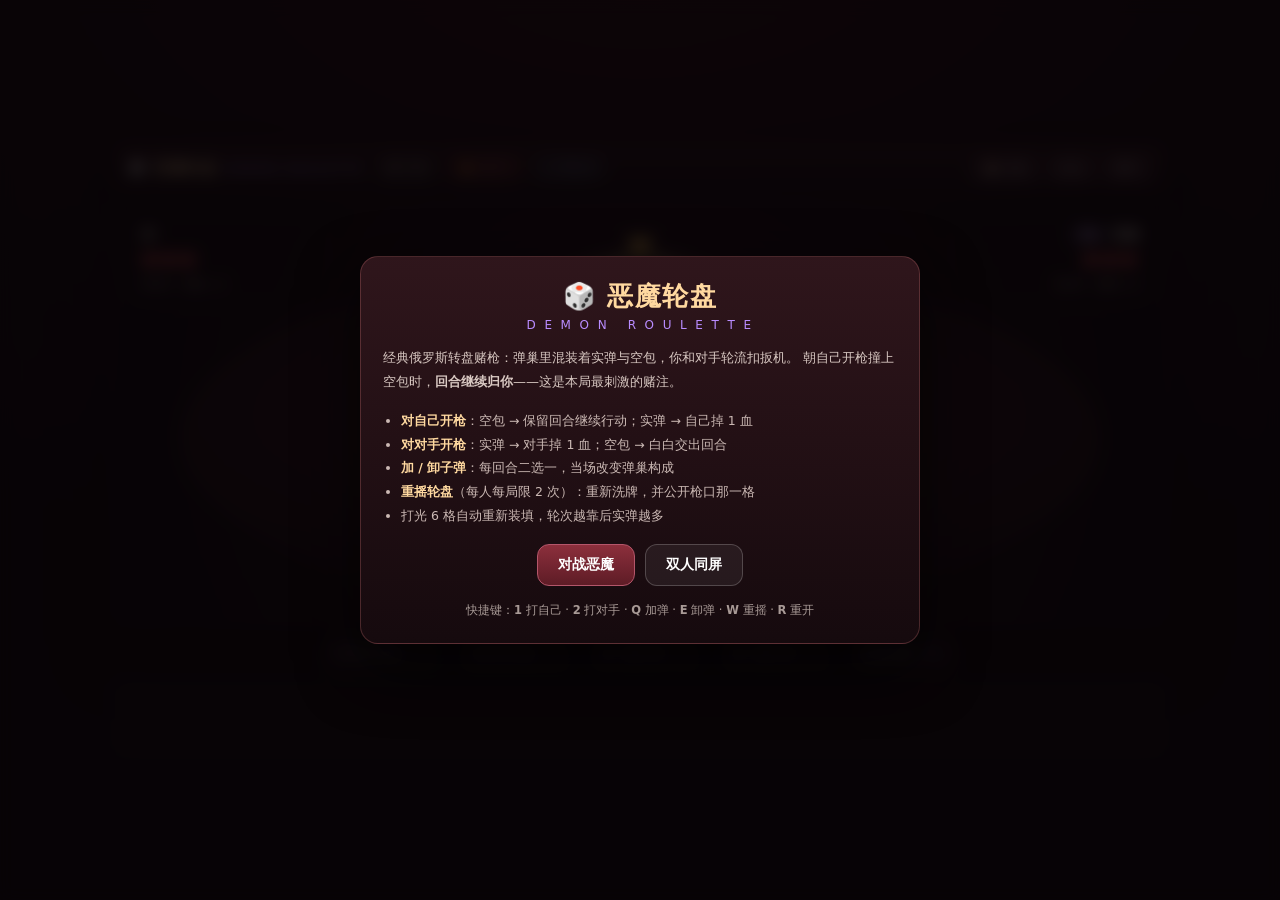
==== demon-roulette/index.html @ 2f30a41a "新增恶魔轮盘小游戏 - 新增 demon-roulette/：《恶魔轮盘》俄罗斯转盘赌枪   * 6 格弹巢、双方顺时针轮流扣扳机；空包打自己可保留回合   * 每回合可加一颗或卸一颗子弹（二选一），" ====
<!DOCTYPE html>
<html lang="zh-CN">
<head>
<meta charset="utf-8">
<meta name="viewport" content="width=device-width, initial-scale=1">
<title>恶魔轮盘 · Demon Roulette</title>
<meta name="description" content="经典俄罗斯转盘赌枪：轮流扣扳机，空包打自己保留回合，可加弹卸弹，限次重摇轮盘。">
<style>
  *{box-sizing:border-box;-webkit-tap-highlight-color:transparent}
  html,body{height:100%}
  body{
    margin:0;height:100%;color:#f2e9e0;font-family:"Segoe UI",system-ui,-apple-system,"PingFang SC","Microsoft YaHei",sans-serif;
    background:radial-gradient(1200px 700px at 50% -10%,#3a1016 0%,#1b0a0e 45%,#0b0507 100%);
    display:flex;flex-direction:column;align-items:center;justify-content:center;
    min-height:100dvh;padding:10px;gap:8px;overflow:hidden;user-select:none;
  }
  #app{width:min(100%,1180px,calc((100dvh - 300px) * 1.75));display:flex;flex-direction:column;gap:8px}

  /* ---------- 顶栏 ---------- */
  #top{display:flex;align-items:center;gap:12px;padding:8px 12px;border-radius:14px;flex-wrap:wrap;
    background:linear-gradient(180deg,rgba(46,20,26,.94),rgba(22,10,14,.94));
    border:1px solid rgba(255,120,120,.14);box-shadow:0 12px 30px rgba(0,0,0,.5)}
  .logo{font-weight:800;font-size:15px;letter-spacing:.06em;color:#ffd9a0;display:flex;align-items:baseline;gap:8px}
  .logo span{font-size:10px;letter-spacing:.24em;color:#b98cff}
  .pills{display:flex;gap:8px;flex:1;flex-wrap:wrap}
  .pill{font-size:12px;padding:4px 11px;border-radius:999px;background:rgba(255,255,255,.06);
    border:1px solid rgba(255,255,255,.12);color:#e8dcd4;white-space:nowrap}
  .pill.live{color:#ff8f8f;border-color:rgba(255,90,90,.4);background:rgba(255,60,60,.12)}
  .pill.blank{color:#9fb6d0;border-color:rgba(140,180,220,.32);background:rgba(120,170,220,.1)}
  .btns{display:flex;gap:6px}
  .mini{font:inherit;font-size:12px;padding:5px 12px;border-radius:8px;cursor:pointer;
    background:#3a2028;border:1px solid #5b3540;color:#f2dede;transition:.15s;text-decoration:none;display:inline-block}
  .mini:hover{background:#4a2832;border-color:#7a4553}

  /* ---------- 舞台 ---------- */
  #stage{position:relative;border-radius:18px;overflow:hidden;border:1px solid rgba(255,120,120,.16);
    box-shadow:0 26px 60px rgba(0,0,0,.6);background:#0d0609}
  canvas{display:block;width:100%;height:auto;aspect-ratio:1280/520}

  .hp{position:absolute;top:12px;min-width:196px;padding:10px 12px;border-radius:14px;
    background:rgba(18,8,12,.72);border:1px solid rgba(255,255,255,.12);backdrop-filter:blur(4px);
    transition:.2s;line-height:1.5}
  .hp.p1{left:12px}
  .hp.p2{right:12px;text-align:right}
  .hp.active{border-color:#ffd166;box-shadow:0 0 0 1px rgba(255,209,102,.5),0 0 26px rgba(255,209,102,.25)}
  .hp.dead{opacity:.45;filter:grayscale(.7)}
  .hp .pname{font-weight:800;font-size:14px;display:flex;align-items:center;gap:6px}
  .hp.p2 .pname{justify-content:flex-end}
  .hp .tag{font-size:10px;padding:1px 6px;border-radius:999px;background:rgba(185,140,255,.18);
    border:1px solid rgba(185,140,255,.4);color:#d8bcff}
  .hearts{font-size:19px;letter-spacing:2px;margin-top:2px}
  .hearts .on{color:#ff5a5f;text-shadow:0 0 10px rgba(255,90,95,.7)}
  .hearts .off{color:#3d2a2e}
  .hp .sub{font-size:11px;color:#c9b6b0;margin-top:2px}
  .hp.hit{animation:hit .5s ease}
  @keyframes hit{0%{transform:translateX(0)}25%{transform:translateX(-8px);background:rgba(120,10,10,.85)}
    50%{transform:translateX(7px)}75%{transform:translateX(-4px)}100%{transform:translateX(0)}}

  /* ---------- 操作区 ---------- */
  #dock{display:flex;flex-direction:column;gap:8px}
  .acts{display:flex;gap:8px;flex-wrap:wrap;justify-content:center}
  .acts button{font:inherit;cursor:pointer;border-radius:12px;padding:9px 14px;display:flex;align-items:center;gap:8px;
    background:linear-gradient(180deg,#3d2129,#26131a);border:1px solid #5f3742;color:#f4e7e2;transition:.15s}
  .acts button b{font-size:13px;font-weight:700}
  .acts button i{font-style:normal;font-size:11px;padding:1px 6px;border-radius:999px;background:rgba(255,255,255,.1);color:#c9b6b0}
  .acts button:hover:not(:disabled){transform:translateY(-2px);border-color:#a4566a;background:linear-gradient(180deg,#4d2933,#301820)}
  .acts button:disabled{opacity:.38;cursor:not-allowed}
  .acts button.self{border-color:#4b6f8a}
  .acts button.foe{border-color:#8a4b4b}
  .acts button.roll i{background:rgba(185,140,255,.2);color:#d8bcff}
  .log{font-size:12px;line-height:1.75;color:#cbb9b4;background:rgba(20,10,14,.6);border:1px solid rgba(255,255,255,.08);
    border-radius:12px;padding:8px 12px;height:74px;overflow:hidden;display:flex;flex-direction:column;justify-content:flex-end}
  .log div{white-space:nowrap;overflow:hidden;text-overflow:ellipsis}
  .log .hl{color:#ffd166}
  .log .bad{color:#ff8f8f}
  .log .good{color:#8ff0b5}

  /* ---------- 覆盖层 ---------- */
  #ov{position:fixed;inset:0;display:flex;align-items:center;justify-content:center;padding:20px;
    background:rgba(8,4,6,.86);backdrop-filter:blur(8px);z-index:50;overflow:auto}
  #ov.hide{display:none}
  .card{width:min(560px,92%);background:linear-gradient(180deg,rgba(48,22,28,.98),rgba(22,10,14,.98));
    border:1px solid rgba(255,140,140,.22);border-radius:18px;padding:22px;text-align:center;
    box-shadow:0 24px 60px rgba(0,0,0,.6)}
  .card h1{margin:0 0 4px;font-size:26px;letter-spacing:.06em;color:#ffd9a0}
  .card .sub{font-size:12px;letter-spacing:.2em;color:#b98cff;margin-bottom:14px}
  .card p{margin:0 0 14px;font-size:13px;line-height:1.9;color:#d8c8c2;text-align:left}
  .card .rules{text-align:left;font-size:12.5px;line-height:1.9;color:#cbb9b4;margin:0 0 16px;padding-left:18px}
  .card .rules b{color:#ffd9a0}
  .modes{display:flex;gap:10px;justify-content:center;margin-bottom:14px;flex-wrap:wrap}
  .btn{font:inherit;cursor:pointer;border-radius:12px;padding:11px 20px;font-size:14px;font-weight:700;
    background:linear-gradient(180deg,#8c2f3c,#5e1c26);border:1px solid #b4566a;color:#fff;transition:.15s}
  .btn:hover{transform:translateY(-2px);filter:brightness(1.1)}
  .btn.ghost{background:rgba(255,255,255,.06);border-color:rgba(255,255,255,.2);font-weight:600}
  .tip{font-size:11.5px;color:#a89a96;margin-top:10px;line-height:1.9}

  @media (max-width:760px){
    #app{width:100%;calc:auto}
    .hp{min-width:0;padding:7px 9px;top:8px}
    .hp .pname{font-size:12px}
    .hp .sub{font-size:10px}
    .hearts{font-size:15px}
    .acts button{padding:8px 10px}
    .acts button b{font-size:12px}
  }
</style>
</head>
<body>
<div id="app">
  <header id="top">
    <div class="logo">🎲 恶魔轮盘 <span>DEMON ROULETTE</span></div>
    <div class="pills">
      <span class="pill" id="pRound">第 1 轮</span>
      <span class="pill live" id="pLive">💥 实弹 0</span>
      <span class="pill blank" id="pBlank">○ 空包 0</span>
    </div>
    <div class="btns">
      <a class="mini" href="../index.html" title="返回游戏合集">🏠 合集</a>
      <button class="mini" id="bHelp" type="button">玩法</button>
      <button class="mini" id="bRestart" type="button">重开</button>
    </div>
  </header>

  <main id="stage">
    <canvas id="game" width="1280" height="520"></canvas>
    <div class="hp p1" id="pan0">
      <div class="pname"><span id="n0">玩家 1</span></div>
      <div class="hearts" id="h0"></div>
      <div class="sub" id="s0">等待开始</div>
    </div>
    <div class="hp p2" id="pan1">
      <div class="pname"><span class="tag">恶魔</span><span id="n1">恶魔</span></div>
      <div class="hearts" id="h1"></div>
      <div class="sub" id="s1">等待开始</div>
    </div>
    <div id="ov"></div>
  </main>

  <footer id="dock">
    <div class="acts">
      <button class="self" id="aSelf" type="button"><b>对自己开枪</b><i>1</i></button>
      <button class="foe" id="aFoe" type="button"><b>对对手开枪</b><i>2</i></button>
      <button id="aAdd" type="button"><b>加一颗子弹</b><i>Q</i></button>
      <button id="aRem" type="button"><b>卸一颗子弹</b><i>E</i></button>
      <button class="roll" id="aRoll" type="button"><b>重摇轮盘</b><i>W</i></button>
    </div>
    <div class="log" id="log"></div>
  </footer>
</div>

<script>
(function(){
'use strict';

/* ============================ 音效 ============================ */
const SFX = {
  ctx:null, master:null,
  init(){
    if(this.ctx){ if(this.ctx.state==='suspended') this.ctx.resume(); return; }
    const AC = window.AudioContext || window.webkitAudioContext;
    if(!AC) return;
    try{ this.ctx = new AC(); this.master = this.ctx.createGain(); this.master.gain.value = .3; this.master.connect(this.ctx.destination); }
    catch(e){ this.ctx = null; }
  },
  tone(freq, dur, type='square', vol=.3, to=null, delay=0){
    if(!this.ctx) return;
    const t0 = this.ctx.currentTime + delay;
    const o = this.ctx.createOscillator(), g = this.ctx.createGain();
    o.type = type; o.frequency.setValueAtTime(freq, t0);
    if(to!==null) o.frequency.exponentialRampToValueAtTime(Math.max(20,to), t0+dur);
    g.gain.setValueAtTime(.0001, t0);
    g.gain.exponentialRampToValueAtTime(vol, t0+.01);
    g.gain.exponentialRampToValueAtTime(.0001, t0+dur);
    o.connect(g); g.connect(this.master); o.start(t0); o.stop(t0+dur+.03);
  },
  noise(dur=.2, vol=.4, lp=1600, delay=0){
    if(!this.ctx) return;
    const t0 = this.ctx.currentTime + delay;
    const len = Math.max(1, Math.floor(this.ctx.sampleRate*dur));
    const buf = this.ctx.createBuffer(1, len, this.ctx.sampleRate);
    const d = buf.getChannelData(0);
    for(let i=0;i<len;i++) d[i] = (Math.random()*2-1) * (1 - i/len);
    const src = this.ctx.createBufferSource(); src.buffer = buf;
    const f = this.ctx.createBiquadFilter(); f.type='lowpass'; f.frequency.value = lp;
    const g = this.ctx.createGain(); g.gain.value = vol;
    src.connect(f); f.connect(g); g.connect(this.master); src.start(t0);
  },
  play(name){
    if(!this.ctx) return;
    switch(name){
      case 'cock':  this.tone(140, .09, 'square', .28, 60); break;
      case 'spin':  for(let i=0;i<7;i++) this.tone(320+i*40, .04, 'square', .12, null, i*.05); break;
      case 'bang':
        this.noise(.34, .55, 900); this.tone(70, .3, 'sawtooth', .5, 32); this.tone(180, .12, 'square', .3, 60); break;
      case 'click': this.noise(.09, .3, 2600); this.tone(180, .06, 'square', .22, 90); break;
      case 'load':  this.tone(420, .07, 'square', .24); this.tone(620, .09, 'square', .2, null, .06); break;
      case 'unload':this.tone(300, .12, 'triangle', .26, 140); break;
      case 'hurt':  this.tone(220, .34, 'sawtooth', .38, 70); break;
      case 'win':   [523,659,784,1047].forEach((f,i)=>this.tone(f,.2,'square',.32,null,i*.13)); break;
      case 'lose':  [392,311,247,175].forEach((f,i)=>this.tone(f,.3,'triangle',.36,null,i*.18)); break;
      default: break;
    }
  },
};

/* ============================ 状态 ============================ */
const CHAMBERS = 6;
const MAX_HP = 3;
const REROLL_PER_GAME = 2;
const SLOT_R = 34;
const WHEEL_R = 152;
const CW = 1280, CH = 520;

const S = {
  phase:'menu', mode:'ai', paused:false, over:false,
  round:0, turn:0, players:[],
  slots:[], pointer:0, modUsed:false,
  angle:0, startAngle:0, targetAngle:0, spinT:0, spinDur:.55, spinResolve:null,
  flash:0, shake:0,
  centerText:{ text:'', sub:'', color:'#fff', t:0 },
  winner:-1, log:[],
};

const $ = (s)=>document.querySelector(s);
const clamp = (v,a,b)=>v<a?a:(v>b?b:v);
const rnd = (a,b)=>a+Math.random()*(b-a);
const wait = (ms)=>new Promise(r=>setTimeout(r,ms));
const shuffle = (arr)=>{ for(let i=arr.length-1;i>0;i--){ const j=(Math.random()*(i+1))|0; [arr[i],arr[j]]=[arr[j],arr[i]]; } return arr; };

let particles = [];
let helpFromMenu = false;
let aiRunning = false;

function makePlayers(){
  return [
    { i:0, name: S.mode==='ai' ? '你' : '玩家 1', ai:false, hp:MAX_HP, reroll:REROLL_PER_GAME, items:0 },
    { i:1, name: S.mode==='ai' ? '恶魔' : '玩家 2', ai:S.mode==='ai', hp:MAX_HP, reroll:REROLL_PER_GAME, items:0 },
  ];
}
const foeOf = (p)=>S.players[1-p.i];
const liveLeft = ()=>S.slots.filter(s=>!s.spent && s.v==='live').length;
const blankLeft = ()=>S.slots.filter(s=>!s.spent && s.v==='blank').length;
const remainLeft = ()=>S.slots.filter(s=>!s.spent).length;
const allSpent = ()=>remainLeft()===0;

/* ============================ 日志 ============================ */
function addLog(text, cls){
  S.log.push({ text, cls:cls||'' });
  if(S.log.length>50) S.log.shift();
  $('#log').innerHTML = S.log.slice(-4).map(l=>`<div class="${l.cls}">${l.text}</div>`).join('');
}

/* ============================ 开局 / 装填 ============================ */
function newGame(mode){
  S.mode = mode || S.mode;
  S.phase = 'play';
  S.paused = false;
  S.over = false;
  S.round = 0;
  S.turn = 0;
  S.winner = -1;
  S.modUsed = false;
  S.players = makePlayers();
  S.log = [];
  particles = [];
  S.angle = 0; S.startAngle = 0; S.targetAngle = 0;
  S.spinResolve = null;
  S.centerText = { text:'', sub:'', color:'#fff', t:0 };
  S.flash = 0; S.shake = 0;
  addLog(S.mode==='ai' ? '你 vs 恶魔 —— 你先手。' : '双人同屏 —— 玩家 1 先手。', 'hl');
  loadRound(true);
  syncUI();
  if(S.players[S.turn].ai) aiLoop();
}

function loadRound(first){
  S.round += 1;
  const live = Math.min(4, 1 + Math.ceil(S.round/1.4));
  S.slots = [];
  for(let i=0;i<CHAMBERS;i++) S.slots.push({ v: i<live ? 'live' : 'blank', spent:false, peek:false });
  shuffle(S.slots);
  S.pointer = 0;
  S.modUsed = false;
  const msg = `第 ${S.round} 轮装填：${live} 发实弹 / ${CHAMBERS-live} 发空包，顺序未知。`;
  addLog((first?'':'—— ')+msg+(first?'':' ——'), 'hl');
  spinTo(0, 1, .6);
}

/* ============================ 轮盘动画 ============================ */
function spinTo(slotIndex, extraTurns, dur){
  if(S.spinResolve){ const old = S.spinResolve; S.spinResolve = null; old(); }
  return new Promise((resolve)=>{
    const base = -(slotIndex * Math.PI*2 / CHAMBERS);
    let target = base - Math.PI*2*(extraTurns||0);
    while(target >= S.angle - 1e-6) target -= Math.PI*2;
    S.startAngle = S.angle;
    S.targetAngle = target;
    S.spinT = 0;
    S.spinDur = dur || .55;
    S.spinResolve = resolve;
  });
}

/* ============================ 行动 ============================ */
// canPlay：内部行动校验（人类和 AI 都允许）；canAct：仅人类可操作（用于 UI）
function canPlay(){ return S.phase==='play' && !S.paused && !S.over; }
function canAct(){ return canPlay() && !S.players[S.turn].ai; }

function nextPointer(){
  for(let k=1;k<=CHAMBERS;k++){
    const idx = (S.pointer + k) % CHAMBERS;
    if(!S.slots[idx].spent) return idx;
  }
  return S.pointer;
}

function useAdd(){
  if(!canPlay() || S.modUsed) return false;
  const blanks = S.slots.filter(s=>!s.spent && s.v==='blank');
  if(blanks.length===0){ addLog('没有空包可以改装了。'); return false; }
  const slot = blanks[(Math.random()*blanks.length)|0];
  slot.v = 'live';
  S.modUsed = true;
  SFX.play('load');
  addLog(`${S.players[S.turn].name} 往弹巢里塞了一发实弹（剩余 ${remainLeft()} 格）`, 'bad');
  syncUI();
  return true;
}

function useRemove(){
  if(!canPlay() || S.modUsed) return false;
  const lives = S.slots.filter(s=>!s.spent && s.v==='live');
  if(lives.length===0){ addLog('弹巢里已经没有实弹了。'); return false; }
  const slot = lives[(Math.random()*lives.length)|0];
  slot.v = 'blank';
  S.modUsed = true;
  SFX.play('unload');
  addLog(`${S.players[S.turn].name} 卸掉了一发实弹（剩余 ${remainLeft()} 格）`, 'good');
  syncUI();
  return true;
}

function useReroll(){
  if(!canPlay()) return false;
  const p = S.players[S.turn];
  if(p.reroll<=0){ addLog(`${p.name} 没有重摇次数了。`); return false; }
  if(remainLeft()<=1){ addLog('只剩最后一格，重摇没有意义。'); return false; }
  p.reroll -= 1;
  const rest = S.slots.filter(s=>!s.spent);
  const vals = shuffle(rest.map(s=>s.v));
  rest.forEach((s,i)=>{ s.v = vals[i]; });
  S.slots[S.pointer].peek = true;
  SFX.play('spin');
  shake(6);
  const peek = S.slots[S.pointer].v==='live' ? '💥 实弹' : '○ 空包';
  addLog(`${p.name} 重摇轮盘 —— 枪口这一格是 ${peek}（剩余重摇 ${p.reroll}）`, 'hl');
  spinTo(S.pointer, 1, .7);
  syncUI();
  return true;
}

async function doShoot(target){
  if(!canPlay()) return;
  const me = S.players[S.turn];
  const victim = target==='self' ? me : foeOf(me);
  S.phase = 'anim';
  syncUI();

  SFX.play('cock');
  await spinTo(S.pointer, 1, .6);

  const slot = S.slots[S.pointer];
  const isLive = slot.v==='live';
  slot.spent = true;
  slot.peek = false;

  await fire(isLive);

  if(isLive){
    victim.hp -= 1;
    SFX.play('bang'); SFX.play('hurt');
    hitCard(victim);
    shake(16);
    addLog(`${me.name} 朝${target==='self'?'自己':'对手'}扣下扳机 —— 💥 <b>实弹</b>！${victim.name} -1 ♥`, 'bad');
    await wait(950);
    if(victim.hp<=0){ endGame(1-victim.i); return; }
    await afterShot();
  } else {
    SFX.play('click');
    if(target==='self'){
      addLog(`${me.name} 朝自己扣下扳机 —— 咔哒，<b>空包</b>，保留回合`, 'good');
      await wait(700);
      await advancePointer();
      S.modUsed = false;
      S.phase = 'play';
      syncUI();
      if(S.players[S.turn].ai) aiLoop();
      return;
    }
    addLog(`${me.name} 朝对手扣下扳机 —— 咔哒，<b>空包</b>，回合交给对手`, 'good');
    await wait(700);
    await afterShot();
  }
}

async function afterShot(){
  await advancePointer();
  S.turn = 1 - S.turn;
  S.modUsed = false;
  S.phase = 'play';
  syncUI();
  if(S.players[S.turn].ai) aiLoop();
}

async function advancePointer(){
  if(allSpent()){ await reloadIfEmpty(); return; }
  S.pointer = nextPointer();
  S.slots[S.pointer].peek = false;
  await spinTo(S.pointer, 0, .35);
}

async function reloadIfEmpty(){
  if(!allSpent()) return;
  await wait(450);
  loadRound(false);
  await wait(650);
}

function endGame(winner){
  S.phase = 'over';
  S.over = true;
  S.winner = winner;
  const w = S.players[winner];
  SFX.play(S.mode==='ai' && winner===1 ? 'lose' : 'win');
  addLog(`${w.name} 赢下了这一局。`, 'hl');
  showOverlay(overlayEnd());
  syncUI();
}

/* ============================ AI ============================ */
async function aiLoop(){
  if(aiRunning) return;
  aiRunning = true;
  try{
    let guard = 0;
    while(!S.over && !S.paused && S.phase==='play' && S.players[S.turn] && S.players[S.turn].ai && guard++ < 40){
      await wait(rnd(520, 900));
      if(S.phase!=='play' || S.paused || S.over) return;
      await aiStep();
    }
  } finally {
    aiRunning = false;
  }
}

async function aiStep(){
  if(S.paused || S.phase!=='play') return;
  const me = S.players[1], you = S.players[0];
  const remain = remainLeft(), live = liveLeft();
  const p = remain ? live/remain : 0;
  const nextVal = S.slots[S.pointer].v;
  const known = S.slots[S.pointer].peek;

  if(known){
    if(nextVal==='blank'){
      if(!S.modUsed && blankLeft()>=2 && Math.random()<.5){ useAdd(); return; }
      await doShoot('self'); return;
    }
    if(!S.modUsed && blankLeft()>=1 && Math.random()<.6){ useAdd(); return; }
    await doShoot('foe'); return;
  }

  if(me.hp===1 && p>=.4){
    if(!S.modUsed && liveLeft()>0){ useRemove(); return; }
    if(me.reroll>0 && Math.random()<.6){ useReroll(); return; }
  }
  if(you.hp===1 && !S.modUsed && blankLeft()>=1 && p>=.3){ useAdd(); return; }
  if(p<=.34){ await doShoot('self'); return; }
  if(p>=.55){
    if(!S.modUsed && blankLeft()>=2 && Math.random()<.35){ useAdd(); return; }
    await doShoot('foe'); return;
  }
  if(Math.random()<.5) await doShoot('self'); else await doShoot('foe');
}

/* ============================ 特效 ============================ */
function shake(v){ S.shake = Math.min(26, S.shake+v); }

function burst(x, y, n, color, lift, speed){
  for(let i=0;i<n;i++){
    const a = Math.random()*Math.PI*2;
    const sp = rnd(speed*.4, speed);
    particles.push({ x, y, vx:Math.cos(a)*sp, vy:Math.sin(a)*sp - 60*(lift||0),
      life:rnd(.4,.9), max:.9, color, size:rnd(2,5), gravity:900 });
  }
}

async function fire(isLive){
  const mx = CW/2, my = CH/2 - WHEEL_R;
  if(isLive){
    S.flash = 1; S.shake = 20;
    burst(mx, my, 26, '#ffd166', .6, 420);
    burst(mx, my, 14, '#ff6b3d', .8, 300);
    S.centerText = { text:'实弹！', sub:'', color:'#ff8f6b', t:1.1 };
  } else {
    S.shake = 5;
    burst(mx, my, 8, 'rgba(220,220,220,.75)', -.3, 120);
    S.centerText = { text:'空包', sub:'咔哒', color:'#9fb6d0', t:.9 };
  }
  await wait(isLive ? 620 : 420);
}

function hitCard(p){
  const el = p.i===0 ? $('#pan0') : $('#pan1');
  el.classList.add('hit');
  setTimeout(()=>el.classList.remove('hit'), 520);
}

/* ============================ UI ============================ */
function syncUI(){
  const me = S.players[S.turn] || S.players[0];
  $('#pRound').textContent = `第 ${Math.max(1,S.round)} 轮`;
  $('#pLive').textContent = `💥 实弹 ${liveLeft()}`;
  $('#pBlank').textContent = `○ 空包 ${blankLeft()}`;

  S.players.forEach((p,i)=>{
    $('#n'+i).textContent = p.name;
    $('#h'+i).innerHTML = Array.from({length:MAX_HP})
      .map((_,k)=>`<span class="${k<p.hp?'on':'off'}">♥</span>`).join('');
    const pan = i===0 ? $('#pan0') : $('#pan1');
    const isTurn = S.phase==='play' && !S.paused && S.turn===i;
    pan.classList.toggle('active', isTurn);
    pan.classList.toggle('dead', p.hp<=0);
    const s = [];
    if(p.hp<=0) s.push('已倒下');
    else if(isTurn) s.push('正在行动');
    else s.push('等待中');
    s.push(`重摇 ×${p.reroll}`);
    if(isTurn && S.modUsed) s.push('改装已用');
    $('#s'+i).textContent = s.join(' · ');
  });

  const act = canAct();
  const setBtn = (sel,on)=>{ $(sel).disabled = !on; };
  setBtn('#aSelf', act);
  setBtn('#aFoe', act);
  setBtn('#aAdd', act && !S.modUsed && blankLeft()>0);
  setBtn('#aRem', act && !S.modUsed && liveLeft()>0);
  setBtn('#aRoll', act && me.reroll>0 && remainLeft()>1);
  $('#aRoll').querySelector('i').textContent = act ? 'W×'+me.reroll : 'W';
  $('#aSelf').querySelector('i').textContent = act ? '1' : '…';
}

/* ============================ 覆盖层 ============================ */
function showOverlay(html){
  const ov = $('#ov');
  ov.innerHTML = html;
  ov.classList.remove('hide');
  bindOverlay();
}
function hideOverlay(){ const ov=$('#ov'); ov.classList.add('hide'); ov.innerHTML=''; }

function overlayMenu(){
  return `<div class="card">
    <h1>🎲 恶魔轮盘</h1>
    <div class="sub">D E M O N &nbsp; R O U L E T T E</div>
    <p>经典俄罗斯转盘赌枪：弹巢里混装着实弹与空包，你和对手轮流扣扳机。
       朝自己开枪撞上空包时，<b>回合继续归你</b>——这是本局最刺激的赌注。</p>
    <ul class="rules">
      <li><b>对自己开枪</b>：空包 → 保留回合继续行动；实弹 → 自己掉 1 血</li>
      <li><b>对对手开枪</b>：实弹 → 对手掉 1 血；空包 → 白白交出回合</li>
      <li><b>加 / 卸子弹</b>：每回合二选一，当场改变弹巢构成</li>
      <li><b>重摇轮盘</b>（每人每局限 ${REROLL_PER_GAME} 次）：重新洗牌，并公开枪口那一格</li>
      <li>打光 6 格自动重新装填，轮次越靠后实弹越多</li>
    </ul>
    <div class="modes">
      <button class="btn" data-mode="ai">对战恶魔</button>
      <button class="btn ghost" data-mode="duo">双人同屏</button>
    </div>
    <div class="tip">快捷键：<b>1</b> 打自己 · <b>2</b> 打对手 · <b>Q</b> 加弹 · <b>E</b> 卸弹 · <b>W</b> 重摇 · <b>R</b> 重开</div>
  </div>`;
}

function overlayHelp(fromMenu){
  return `<div class="card">
    <h1>玩法说明</h1>
    <div class="sub">R U L E S</div>
    <ul class="rules">
      <li>弹巢共 6 格，装填时只公开<b>实弹 / 空包的数量</b>，顺序未知</li>
      <li>双方轮流扣扳机，指针顺时针推进到下一格</li>
      <li><b>对自己开枪出空包 → 保留回合</b>，可以继续改装、继续开枪</li>
      <li>每回合可以<b>加一颗实弹</b>或<b>卸一颗实弹</b>（二选一）</li>
      <li><b>重摇轮盘</b>会重新洗牌，枪口那格可能反而变成实弹——想清楚再赌</li>
      <li>先把对手血量打到 0 的一方获胜</li>
    </ul>
    <button class="btn" data-act="${fromMenu?'back':'close'}">${fromMenu?'返回':'继续游戏'}</button>
  </div>`;
}

function overlayEnd(){
  const w = S.players[S.winner] || S.players[0];
  const title = S.mode==='ai' ? (S.winner===0 ? '你赢了恶魔' : '恶魔赢下了这一局') : `${w.name} 获胜`;
  return `<div class="card">
    <h1>${S.mode==='ai' && S.winner===1 ? '💀 ' : '🏆 '}${title}</h1>
    <div class="sub">第 ${S.round} 轮结束</div>
    <p>再试一局，换一种赌法：是早点加弹压迫对手，还是留着卸弹保命，
       全看你怎么读这一轮的概率。</p>
    <div class="modes">
      <button class="btn" data-mode="${S.mode}">再来一局</button>
      <button class="btn ghost" data-act="menu">换个模式</button>
    </div>
  </div>`;
}

function bindOverlay(){
  $('#ov').querySelectorAll('[data-mode]').forEach(b=>{
    b.addEventListener('click', ()=>{ SFX.init(); hideOverlay(); newGame(b.getAttribute('data-mode')); });
  });
  $('#ov').querySelectorAll('[data-act]').forEach(b=>{
    b.addEventListener('click', ()=>{
      const a = b.getAttribute('data-act');
      if(a==='close'){
        hideOverlay();
        S.paused = false;
        syncUI();
        if(S.phase==='play' && S.players[S.turn].ai) aiLoop();
      } else if(a==='back'){
        showOverlay(overlayMenu());
      } else if(a==='menu'){
        S.phase='menu'; S.over=false; S.paused=false;
        showOverlay(overlayMenu());
        syncUI();
      }
    });
  });
}

/* ============================ 绘制 ============================ */
const cv = $('#game');
const ctx = cv.getContext('2d');
let dpr = 1;

function resize(){
  dpr = Math.min(2, window.devicePixelRatio || 1);
  cv.width = Math.round(CW*dpr);
  cv.height = Math.round(CH*dpr);
  ctx.imageSmoothingEnabled = false;
}
resize();
window.addEventListener('resize', resize);

function draw(ts){
  const now = ts/1000;
  const dt = Math.min(.05, now - (draw.last || now));
  draw.last = now;
  ctx.setTransform(dpr,0,0,dpr,0,0);
  ctx.clearRect(0,0,CW,CH);

  S.shake = Math.max(0, S.shake - dt*70);
  const shx = rnd(-1,1)*S.shake*.5, shy = rnd(-1,1)*S.shake*.5;
  ctx.save();
  ctx.translate(shx, shy);

  drawTable();

  if(S.spinResolve){
    S.spinT += dt;
    const k = Math.min(1, S.spinT/(S.spinDur||.55));
    const e = 1 - Math.pow(1-k,3);
    S.angle = S.startAngle + (S.targetAngle - S.startAngle)*e;
    if(k>=1){
      S.angle = S.targetAngle;
      const r = S.spinResolve; S.spinResolve = null;
      if(r) r();
    }
  }

  drawWheel();
  drawParticles(dt);
  drawCenterText(dt);
  drawTurnLabel();
  ctx.restore();

  requestAnimationFrame(draw);
}

function drawTable(){
  const g = ctx.createRadialGradient(CW/2, CH/2, 40, CW/2, CH/2, 620);
  g.addColorStop(0, '#2a1219');
  g.addColorStop(.55, '#180a0f');
  g.addColorStop(1, '#0b0508');
  ctx.fillStyle = g;
  ctx.fillRect(0,0,CW,CH);

  ctx.save();
  ctx.translate(CW/2, CH/2+30);
  ctx.beginPath();
  ctx.ellipse(0,0,560,210,0,0,Math.PI*2);
  const tg = ctx.createLinearGradient(0,-180,0,240);
  tg.addColorStop(0,'rgba(255,120,120,.06)');
  tg.addColorStop(1,'rgba(0,0,0,.35)');
  ctx.fillStyle = tg; ctx.fill();
  ctx.strokeStyle = 'rgba(255,160,160,.10)'; ctx.lineWidth = 2; ctx.stroke();
  ctx.restore();
}

function drawWheel(){
  const cx = CW/2, cy = CH/2;

  ctx.save();
  ctx.translate(cx, cy);
  const ring = ctx.createLinearGradient(0,-200,0,200);
  ring.addColorStop(0,'#5c4a3a'); ring.addColorStop(.5,'#2c231c'); ring.addColorStop(1,'#4a3a2c');
  ctx.beginPath(); ctx.arc(0,0,196,0,Math.PI*2);
  ctx.fillStyle = ring; ctx.fill();
  ctx.lineWidth = 3; ctx.strokeStyle = 'rgba(255,209,150,.22)'; ctx.stroke();
  ctx.beginPath(); ctx.arc(0,0,168,0,Math.PI*2);
  ctx.fillStyle = '#140a0d'; ctx.fill();
  ctx.restore();

  for(let i=0;i<CHAMBERS;i++){
    const slot = S.slots[i];
    const a = i*Math.PI*2/CHAMBERS - Math.PI/2 + S.angle;
    drawSlot(cx + Math.cos(a)*WHEEL_R, cy + Math.sin(a)*WHEEL_R, slot, i===S.pointer && !slot.spent);
  }

  ctx.save();
  ctx.translate(cx, cy);
  const pulse = .6 + .4*Math.sin(performance.now()/420);
  for(const dx of [-22,22]){
    const gg = ctx.createRadialGradient(dx,0,1,dx,0,22);
    gg.addColorStop(0, `rgba(255,80,80,${.85*pulse})`);
    gg.addColorStop(1,'rgba(255,40,40,0)');
    ctx.fillStyle = gg;
    ctx.beginPath(); ctx.arc(dx,0,22,0,Math.PI*2); ctx.fill();
  }
  ctx.fillStyle = '#ff5a5a';
  ctx.beginPath(); ctx.ellipse(-22,0,7,5,0,0,Math.PI*2); ctx.fill();
  ctx.beginPath(); ctx.ellipse(22,0,7,5,0,0,Math.PI*2); ctx.fill();
  ctx.fillStyle = 'rgba(255,240,220,.85)';
  ctx.font = 'bold 13px "Segoe UI",system-ui,sans-serif';
  ctx.textAlign='center'; ctx.textBaseline='middle';
  ctx.fillText(remainLeft()+' / '+CHAMBERS, 0, 42);
  ctx.restore();

  ctx.save();
  ctx.translate(cx, cy - WHEEL_R - 62);
  ctx.beginPath();
  ctx.moveTo(0,30); ctx.lineTo(-17,-2); ctx.lineTo(17,-2);
  ctx.closePath();
  const pg = ctx.createLinearGradient(0,-2,0,30);
  pg.addColorStop(0,'#ffd166'); pg.addColorStop(1,'#c8892b');
  ctx.fillStyle = pg; ctx.fill();
  ctx.strokeStyle = 'rgba(0,0,0,.35)'; ctx.lineWidth = 1.5; ctx.stroke();
  ctx.restore();
}

function drawSlot(x, y, slot, isCurrent){
  ctx.save();
  ctx.translate(x, y);

  ctx.beginPath(); ctx.arc(0,0,SLOT_R+5,0,Math.PI*2);
  ctx.fillStyle = slot.spent ? 'rgba(20,12,14,.9)' : 'rgba(58,42,34,.95)';
  ctx.fill();

  if(slot.spent){
    ctx.beginPath(); ctx.arc(0,0,SLOT_R-4,0,Math.PI*2);
    ctx.fillStyle = '#120a0c'; ctx.fill();
    ctx.strokeStyle = 'rgba(255,255,255,.07)'; ctx.lineWidth = 2; ctx.stroke();
    ctx.fillStyle = 'rgba(255,255,255,.14)';
    ctx.font = 'bold 18px "Segoe UI",system-ui,sans-serif';
    ctx.textAlign='center'; ctx.textBaseline='middle';
    ctx.fillText('✕', 0, 1);
  } else if(slot.peek){
    const live = slot.v==='live';
    const gg = ctx.createRadialGradient(0,0,2,0,0,SLOT_R+14);
    gg.addColorStop(0, live?'rgba(255,90,70,.95)':'rgba(150,190,230,.85)');
    gg.addColorStop(1,'rgba(0,0,0,0)');
    ctx.fillStyle = gg;
    ctx.beginPath(); ctx.arc(0,0,SLOT_R+14,0,Math.PI*2); ctx.fill();
    ctx.beginPath(); ctx.arc(0,0,SLOT_R-2,0,Math.PI*2);
    ctx.fillStyle = live?'#c02a2a':'#3a4f66'; ctx.fill();
    ctx.strokeStyle = '#ffd166'; ctx.lineWidth = 3; ctx.stroke();
    ctx.fillStyle = '#fff';
    ctx.font = 'bold 15px "Segoe UI",system-ui,sans-serif';
    ctx.textAlign='center'; ctx.textBaseline='middle';
    ctx.fillText(live?'实弹':'空包', 0, 1);
  } else {
    const mg = ctx.createLinearGradient(-SLOT_R,-SLOT_R,SLOT_R,SLOT_R);
    mg.addColorStop(0,'#4a4a52'); mg.addColorStop(.45,'#2a2a30'); mg.addColorStop(1,'#15151a');
    ctx.beginPath(); ctx.arc(0,0,SLOT_R-2,0,Math.PI*2);
    ctx.fillStyle = mg; ctx.fill();
    ctx.strokeStyle = 'rgba(255,255,255,.16)'; ctx.lineWidth = 2; ctx.stroke();
    ctx.beginPath(); ctx.arc(-6,-6,SLOT_R*.42,0,Math.PI*2);
    ctx.fillStyle = 'rgba(255,255,255,.10)'; ctx.fill();
    ctx.fillStyle = 'rgba(255,255,255,.30)';
    ctx.font = 'bold 17px "Segoe UI",system-ui,sans-serif';
    ctx.textAlign='center'; ctx.textBaseline='middle';
    ctx.fillText('?', 0, 1);
  }

  if(isCurrent){
    const pulse = .55 + .45*Math.sin(performance.now()/260);
    ctx.beginPath(); ctx.arc(0,0,SLOT_R+9,0,Math.PI*2);
    ctx.strokeStyle = `rgba(255,209,102,${.5+pulse*.5})`;
    ctx.lineWidth = 4; ctx.stroke();
  }
  ctx.restore();
}

function drawParticles(dt){
  ctx.save();
  for(const p of particles){
    p.life -= dt;
    p.vy += p.gravity*dt;
    p.x += p.vx*dt;
    p.y += p.vy*dt;
  }
  particles = particles.filter(p=>p.life>0);
  for(const p of particles){
    ctx.globalAlpha = clamp(p.life/p.max,0,1);
    ctx.fillStyle = p.color;
    ctx.fillRect(p.x-p.size/2, p.y-p.size/2, p.size, p.size);
  }
  ctx.restore();

  if(S.flash>0){
    S.flash = Math.max(0, S.flash - dt*3.2);
    ctx.save();
    ctx.globalAlpha = S.flash*.55;
    const g = ctx.createRadialGradient(CW/2, CH/2-WHEEL_R, 10, CW/2, CH/2-WHEEL_R, 260);
    g.addColorStop(0,'rgba(255,240,200,1)');
    g.addColorStop(1,'rgba(255,180,80,0)');
    ctx.fillStyle = g;
    ctx.fillRect(0,0,CW,CH);
    ctx.restore();
  }
}

function drawCenterText(dt){
  if(S.centerText.t<=0) return;
  S.centerText.t -= dt;
  const a = clamp(S.centerText.t/.5,0,1);
  ctx.save();
  ctx.globalAlpha = a;
  ctx.textAlign='center'; ctx.textBaseline='middle';
  ctx.font = 'bold 54px "Segoe UI","Microsoft YaHei",system-ui,sans-serif';
  ctx.lineWidth = 8; ctx.strokeStyle = 'rgba(0,0,0,.55)';
  ctx.strokeText(S.centerText.text, CW/2, 86);
  ctx.fillStyle = S.centerText.color;
  ctx.fillText(S.centerText.text, CW/2, 86);
  ctx.restore();
}

function drawTurnLabel(){
  if(S.phase!=='play' || S.paused) return;
  const p = S.players[S.turn];
  if(!p) return;
  ctx.save();
  ctx.textAlign='center'; ctx.textBaseline='middle';
  ctx.font = 'bold 15px "Segoe UI","Microsoft YaHei",system-ui,sans-serif';
  ctx.fillStyle = 'rgba(255,255,255,.62)';
  ctx.fillText(`${p.name} 的回合${S.modUsed?' · 改装已用':''}`, CW/2, CH-26);
  ctx.restore();
}

/* ============================ 输入 ============================ */
$('#aSelf').addEventListener('click', ()=>doShoot('self'));
$('#aFoe').addEventListener('click', ()=>doShoot('foe'));
$('#aAdd').addEventListener('click', ()=>useAdd());
$('#aRem').addEventListener('click', ()=>useRemove());
$('#aRoll').addEventListener('click', ()=>useReroll());
$('#bRestart').addEventListener('click', ()=>{ SFX.init(); hideOverlay(); newGame(S.mode); });
$('#bHelp').addEventListener('click', ()=>{
  SFX.init();
  if(S.phase==='menu' || S.phase==='over'){ helpFromMenu = true; showOverlay(overlayHelp(true)); }
  else {
    helpFromMenu = false;
    S.paused = true;
    showOverlay(overlayHelp(false));
    syncUI();
  }
});

window.addEventListener('keydown', (e)=>{
  if(e.repeat) return;
  const k = e.key.toLowerCase();
  if(k==='r'){ e.preventDefault(); SFX.init(); hideOverlay(); newGame(S.mode); return; }
  if(!canAct()) return;
  if(k==='1'){ e.preventDefault(); doShoot('self'); }
  else if(k==='2'){ e.preventDefault(); doShoot('foe'); }
  else if(k==='q'){ e.preventDefault(); useAdd(); }
  else if(k==='e'){ e.preventDefault(); useRemove(); }
  else if(k==='w'){ e.preventDefault(); useReroll(); }
});
window.addEventListener('pointerdown', ()=>SFX.init());

/* ============================ 启动 ============================ */
S.players = makePlayers();
S.slots = [];
for(let i=0;i<CHAMBERS;i++) S.slots.push({ v:'blank', spent:false, peek:false });
showOverlay(overlayMenu());
syncUI();
requestAnimationFrame(draw);

})();
</script>
</body>
</html>
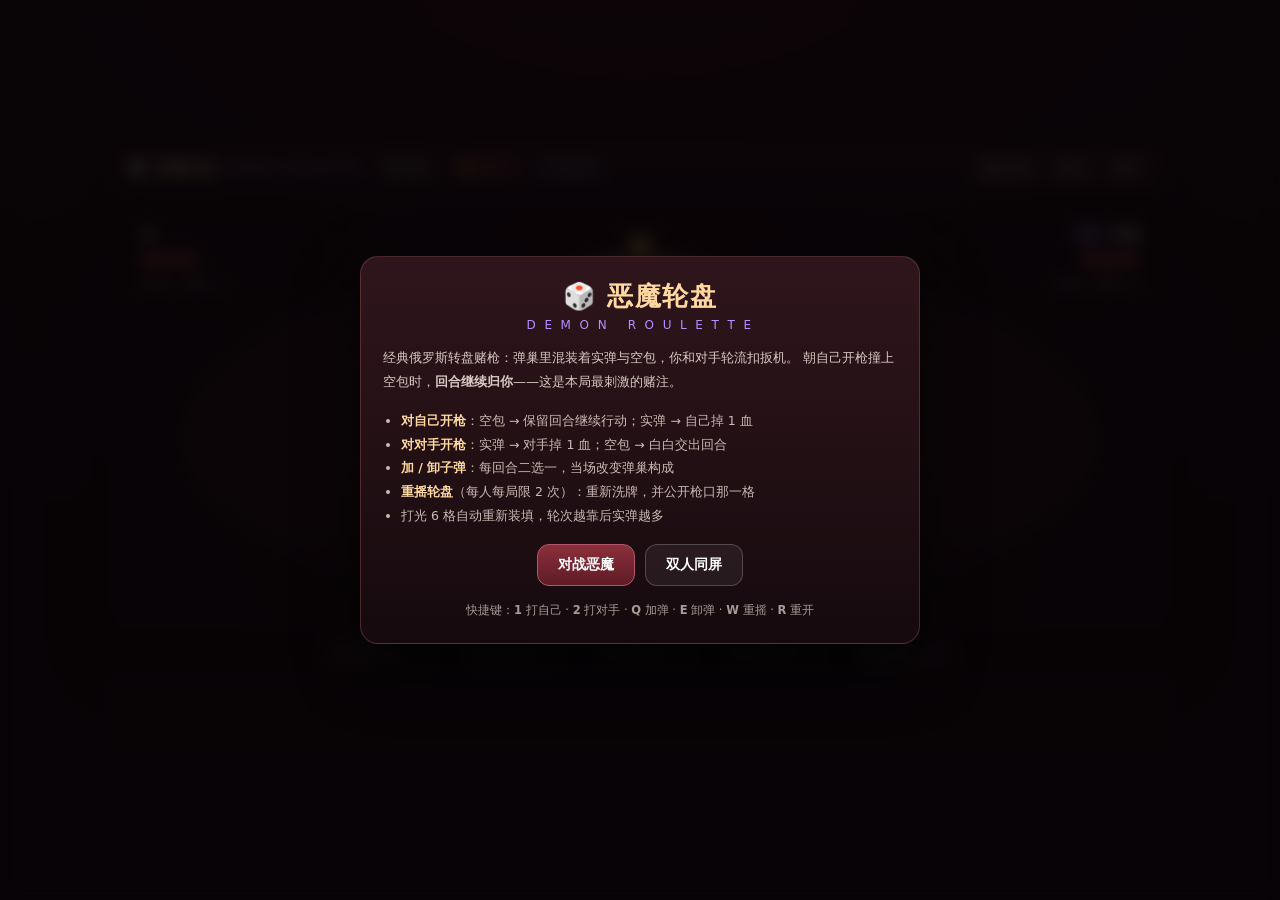
==== commit c8862c04: "恶魔轮盘：修复后台标签页动画暂停导致流程卡死 - spinTo 增加定时器兜底：浏览器暂停 requestAnimationFrame 时也能推进回合 - 切换到后台或窗口被遮挡时，对局不会卡在轮盘旋" ====
--- a/demon-roulette/index.html
+++ b/demon-roulette/index.html
@@ -290,14 +290,23 @@
 function spinTo(slotIndex, extraTurns, dur){
   if(S.spinResolve){ const old = S.spinResolve; S.spinResolve = null; old(); }
   return new Promise((resolve)=>{
+    const d = dur || .55;
     const base = -(slotIndex * Math.PI*2 / CHAMBERS);
     let target = base - Math.PI*2*(extraTurns||0);
     while(target >= S.angle - 1e-6) target -= Math.PI*2;
     S.startAngle = S.angle;
     S.targetAngle = target;
     S.spinT = 0;
-    S.spinDur = dur || .55;
+    S.spinDur = d;
     S.spinResolve = resolve;
+    // 兜底：浏览器在后台会暂停 requestAnimationFrame，用定时器保证流程不卡死
+    setTimeout(()=>{
+      if(S.spinResolve === resolve){
+        S.angle = S.targetAngle;
+        S.spinResolve = null;
+        resolve();
+      }
+    }, d*1000 + 350);
   });
 }
 
